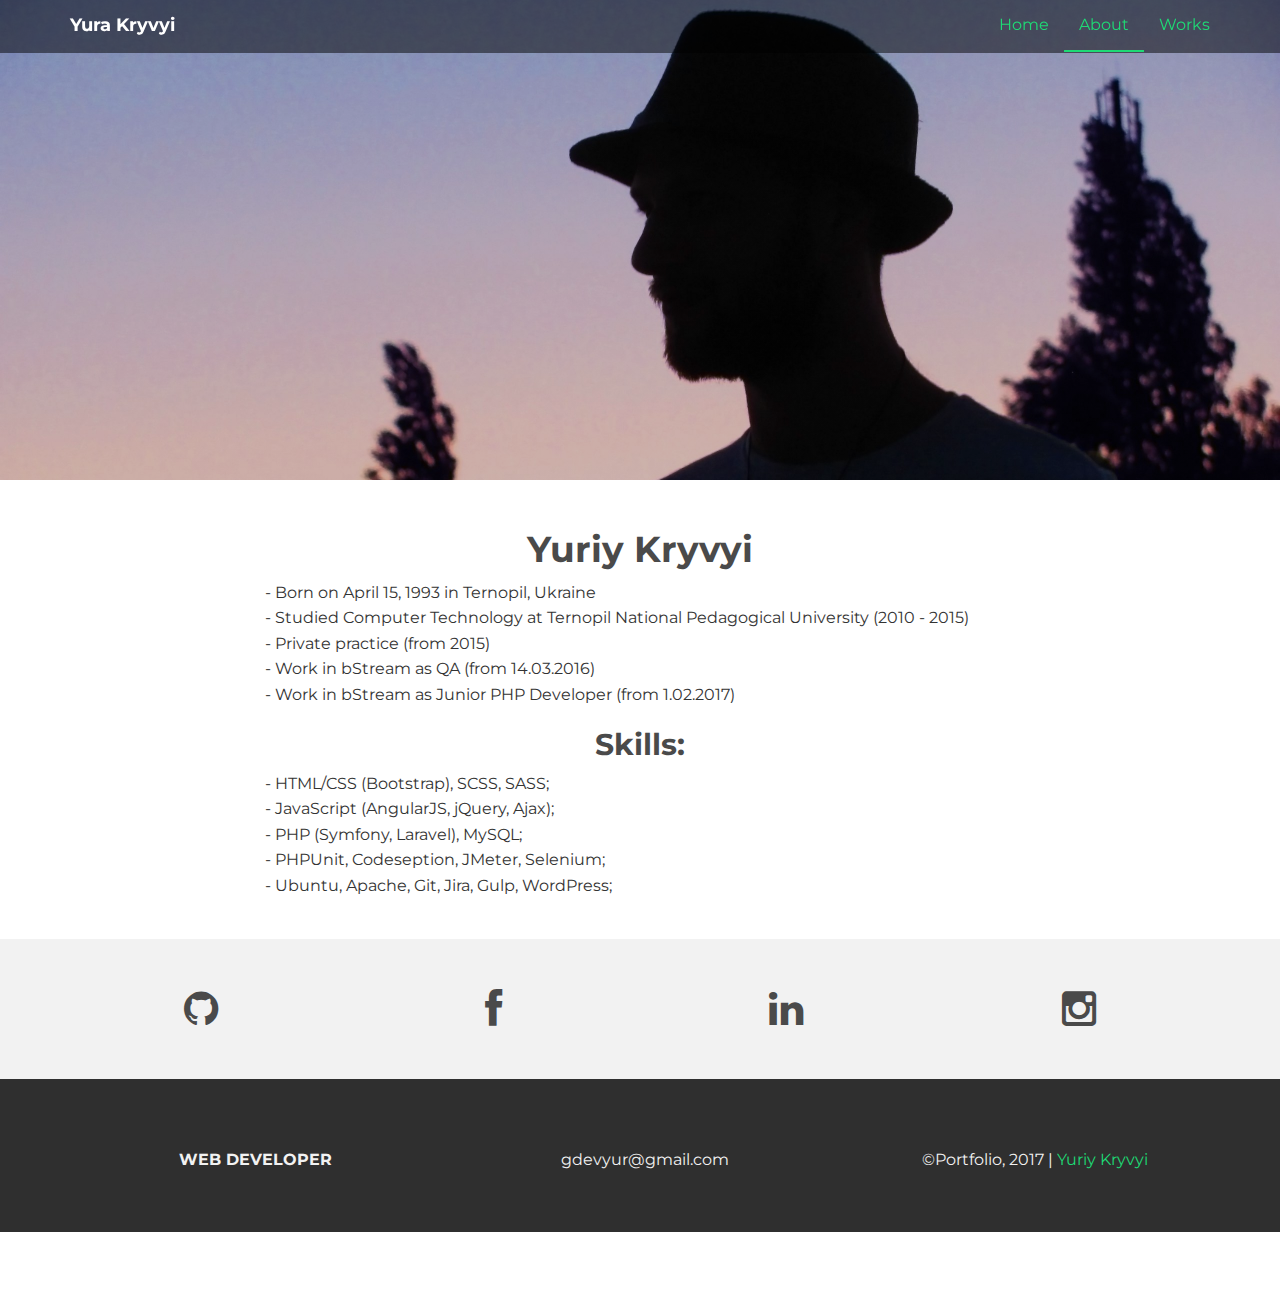
==== about.html @ e837b19e "init commit" ====
<!DOCTYPE html>
<html lang="en">
  <head>
    <meta charset="utf-8">
    <meta http-equiv="X-UA-Compatible" content="IE=edge">
    <meta name="viewport" content="width=device-width, initial-scale=1">
    <meta name="description" content="Portfolio of web developer - Yuriy Kryvyi, about me">
    <meta name="author" content="">
    <!-- <link rel="shortcut icon" href="assets/ico/favicon.ico"> -->

    <title>Yuriy Kryvyi - About me</title>

    <!-- Bootstrap core CSS -->
    <link href="assets/css/bootstrap.css" rel="stylesheet">

    <!-- Custom styles for this template -->
    <link href="assets/css/style.css" rel="stylesheet">
    <link href="assets/css/font-awesome.min.css" rel="stylesheet">

    <!-- Just for debugging purposes. Don't actually copy this line! -->
    <!--[if lt IE 9]><script src="../../assets/js/ie8-responsive-file-warning.js"></script><![endif]-->

    <!-- HTML5 shim and Respond.js IE8 support of HTML5 elements and media queries -->
    <!--[if lt IE 9]>
      <script src="https://oss.maxcdn.com/libs/html5shiv/3.7.0/html5shiv.js"></script>
      <script src="https://oss.maxcdn.com/libs/respond.js/1.4.2/respond.min.js"></script>
    <![endif]-->
  </head>

  <body>

    <!-- Static navbar -->
    <div class="navbar navbar-default navbar-fixed-top" role="navigation">
      <div class="container">
        <div class="navbar-header">
          <button type="button" class="navbar-toggle" data-toggle="collapse" data-target=".navbar-collapse">
            <span class="sr-only">Toggle navigation</span>
            <span class="icon-bar"></span>
            <span class="icon-bar"></span>
            <span class="icon-bar"></span>
          </button>
          <a class="navbar-brand" href="index.html">Yura Kryvyi</a>
        </div>
        <div class="navbar-collapse collapse">
          <ul class="nav navbar-nav navbar-right">
            <li><a href="index.html">Home</a></li>
            <li class="active"><a href="about.html">About</a></li>
            <li><a href="work.html">Works</a></li>
          </ul>
        </div><!--/.nav-collapse -->
      </div>
    </div>


	<div id="aboutwrap">
	    <div class="container">
			<div class="row">
				<div class="col-lg-6 col-lg-offset-3">
				</div>
			</div><! --/row -->
	    </div> <!-- /container -->
	</div><! --/aboutwrap -->
	
	<div class="container">
		<div class="row centered mt mb">
			<div class="col-lg-8 col-lg-offset-2">
				<h1>Yuriy Kryvyi</h1>

				<div class="about-wrapper">
					<p class="info">
						- Born on April 15, 1993 in Ternopil, Ukraine <br>
						- Studied Computer Technology at Ternopil National Pedagogical University (2010 - 2015) <br>
						- Private practice (from 2015) <br>
						- Work in bStream as QA (from 14.03.2016) <br>
						- Work in bStream as Junior PHP Developer (from 1.02.2017) <br>
					</p>

					<h2>
						Skills:
					</h2>

					<p class="info">
						- HTML/CSS (Bootstrap), SCSS, SASS; <br>
						- JavaScript (AngularJS, jQuery, Ajax); <br>
						- PHP (Symfony, Laravel), MySQL; <br>
						- PHPUnit, Codeseption, JMeter, Selenium; <br>
						- Ubuntu, Apache, Git, Jira, Gulp, WordPress;<br>
					</p>
				</div>
				
			</div>

		</div><! --/row -->
	</div><! --/container -->
	
	<div id="social">
		<div class="container">
			<div class="row centered">
				<div class="col-sm-3">
					<a href="https://github.com/georgebent" target="_blank"><i class="fa fa-github"></i></a>
				</div>
				<div class="col-sm-3">
					<a href="https://www.facebook.com/yura.kryvyi" target="_blank"><i class="fa fa-facebook"></i></a>
				</div>
				<div class="col-sm-3">
					<a href="https://www.linkedin.com/in/yuriy-kryvyi-2a3227137" target="_blank"><i class="fa fa-linkedin"></i></a>
				</div>
				<div class="col-sm-3">
					<a href="https://www.instagram.com/georg_bent/" target="_blank"><i class="fa fa-instagram"></i></a>
				</div>
			
			</div><! --/row -->
		</div><! --/container -->
	</div><! --/social -->

	<div id="footerwrap">
		<div class="container">
			<div class="row centered">
				<div class="col-lg-4">
					<p><b>WEB DEVELOPER</b></p>
				</div>
			
				<div class="col-lg-4">
					<p>gdevyur@gmail.com</p>
				</div>
				<div class="col-lg-4">
					<p>©Portfolio, 2017 | <a href="index.html">Yuriy Kryvyi</a></p>
				</div>
			</div>
		</div>
	</div><! --/footerwrap -->
	


    <!-- Bootstrap core JavaScript
    ================================================== -->
    <!-- Placed at the end of the document so the pages load faster -->
    <script src="https://ajax.googleapis.com/ajax/libs/jquery/1.11.0/jquery.min.js"></script>
    <script src="assets/js/bootstrap.min.js"></script>
  </body>
</html>
---- assets/css/style.css ----
/*
 * Author: Carlos Alvarez
 * URL: http://Alvarez.is
 *
 * Project Name: NYC Design
 * Version: 1.0
 * Date: 04-20-2014
 * URL: 
 */


/* ==========================================================================
   Base Styles, Bootstrap Modifications & Fonts Import
   ========================================================================== */

@import url(http://fonts.googleapis.com/css?family=Montserrat:400,700);


::-moz-selection {
    background: #f2c2c9;
    color: #a4003a;
    text-shadow: none;
}

::selection {
    background: #16a085;
    color: #a4003a;
    text-shadow: none;
}

/*
 * A better looking default horizontal rule
 */

 hr {
    display: block;
    height: 1px;
    border: 0;
    border-top: 1px solid #ccc;
    margin: 1em 0;
    padding: 0;
}

.centered {
	text-align: center
}

.mt {
	margin-top: 30px;
}

.mb {
	margin-bottom: 30px;
}

.img-portfolio {
	display: inline-block;
	height: 150px;
}

.about-wrapper .info {
	text-align: left;
	line-height: 1.6
}

/* ==========================================================================
   General styles
   ========================================================================== */


body {
    font-family: 'Montserrat', sans-serif;
    font-weight: 400;
    font-size: 16px;

    -webkit-font-smoothing: antialiased;
    -webkit-overflow-scrolling: touch;
}

h1, h2, h3, h4, h5, h6 {
	font-weight: 700;
    color: #4a4a4a;
}

a {
	color: #1eda75;
}

a:hover {
	color: #bbb;
}

.navbar-brand {
	font-weight: 700;
}

.navbar-default .navbar-brand {
	color: #ffffff;
}

.navbar-default .navbar-brand:hover {
	color: #bbb;
}

.navbar-default {
    background-color: rgba(0, 0, 0, 0.5);
	border-color: transparent;
}

.navbar-default .navbar-nav > .active > a, .navbar-default .navbar-nav > .active > a:hover, .navbar-default .navbar-nav > .active > a:focus {
	color: #1eda75;
	background-color: transparent;
	border-bottom: 2px solid #1eda75
}

.navbar-default .navbar-nav > li > a {
	color: #1eda75;
}

.portfolio-in-works {
	margin-top: 50px;
}

.gallery p {
	margin: 10px 0;
}

/* ==========================================================================
   Wrap Sections
   ========================================================================== */

#headerwrap {
	background: linear-gradient( rgba(0, 0, 0, 0.5), rgba(0, 0, 0, 0.5) ), url(../img/me.jpg) no-repeat center top;
	margin-top: -70px;
	padding-top: 250px;
	text-align:center;
	background-position: center center;
	min-height: 650px;
	width: 100%;
	
    -webkit-background-size: 100%;
    -moz-background-size: 100%;
    -o-background-size: 100%;
    background-size: 100%;

    -webkit-background-size: cover;
    -moz-background-size: cover;
    -o-background-size: cover;
    background-size: cover;
}

#headerwrap h1 {
	color:#ffffff;
	padding-top: 10px;
	padding-bottom: 20px;
	letter-spacing: 4px;
	font-size: 80px;
	font-weight: bold;
}

#headerwrap h4 {
	font-weight: 400;
	color: #ffffff
}

#social {
	padding-top: 50px;
	padding-bottom: 50px;
	background-color: #f2f2f2;
}

#social i {
	font-size: 40px;
	color: #4a4a4a
}

#social i:hover {
	color: #1abc9c
}

#footerwrap {
	padding-top: 70px;
	padding-bottom: 50px;
	background-color: #2f2f2f;
}

#footerwrap p {
	color: #f2f2f2;
	margin-left: 10px;
}

#workwrap {	
	background: url(../img/work.jpg) no-repeat center top;
	margin-top: -70px;
	padding-top: 250px;
	text-align:center;
	background-attachment: relative;
	background-position: center center;
	min-height: 650px;
	width: 100%;
	
    -webkit-background-size: 100%;
    -moz-background-size: 100%;
    -o-background-size: 100%;
    background-size: 100%;

    -webkit-background-size: cover;
    -moz-background-size: cover;
    -o-background-size: cover;
    background-size: cover;
}

#workwrap h1 {
	color:#ffffff;
	padding-top: 10px;
	padding-bottom: 20px;
	letter-spacing: 4px;
	font-size: 80px;
	font-weight: bold;
}

#workwrap h4 {
	font-weight: 400;
	color: #ffffff
}

#aboutwrap {	
	background: linear-gradient( rgba(0, 0, 0, 0.2), rgba(0, 0, 0, 0.2) ), url(../img/me.jpg) no-repeat center top;
	margin-top: -70px;
	padding-top: 250px;
	text-align:center;
	background-attachment: relative;
	background-position: center top;
	min-height: 550px;
	width: 100%;
	
    -webkit-background-size: 100%;
    -moz-background-size: 100%;
    -o-background-size: 100%;
    background-size: 100%;

    -webkit-background-size: cover;
    -moz-background-size: cover;
    -o-background-size: cover;
    background-size: cover;
}




/* Gallery */
.gallery {
	margin-top: 30px;
}

.gallery img:hover {
	opacity: 0.4;
}
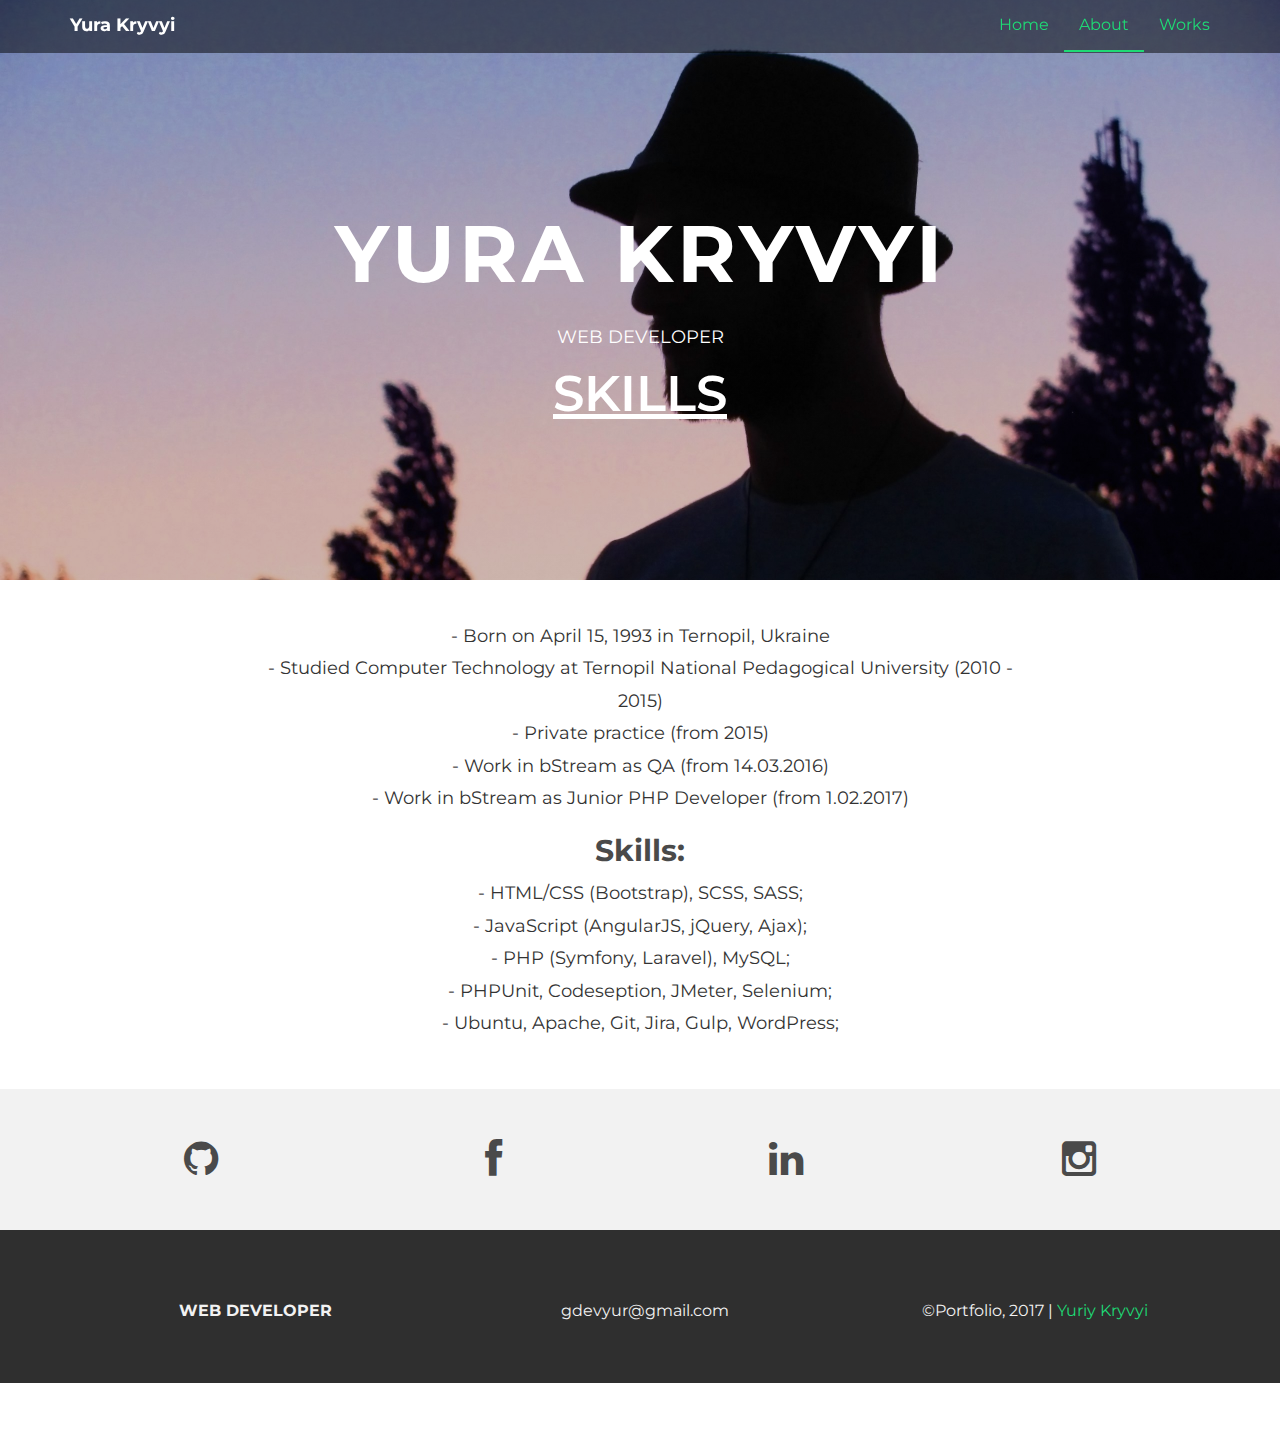
==== commit 66ec8de2: "Fixes template" ====
--- a/about.html
+++ b/about.html
@@ -55,7 +55,10 @@
 	<div id="aboutwrap">
 	    <div class="container">
 			<div class="row">
-				<div class="col-lg-6 col-lg-offset-3">
+				<div class="col-lg-8 col-lg-offset-2">
+					<h1>YURA KRYVYI</h1>
+					<h4>WEB DEVELOPER</h4>
+					<a href="#skills">SKILLS</a>
 				</div>
 			</div><! --/row -->
 	    </div> <!-- /container -->
@@ -64,8 +67,6 @@
 	<div class="container">
 		<div class="row centered mt mb">
 			<div class="col-lg-8 col-lg-offset-2">
-				<h1>Yuriy Kryvyi</h1>
-
 				<div class="about-wrapper">
 					<p class="info">
 						- Born on April 15, 1993 in Ternopil, Ukraine <br>
@@ -75,7 +76,7 @@
 						- Work in bStream as Junior PHP Developer (from 1.02.2017) <br>
 					</p>
 
-					<h2>
+					<h2 id="skills">
 						Skills:
 					</h2>
 
@@ -96,16 +97,16 @@
 	<div id="social">
 		<div class="container">
 			<div class="row centered">
-				<div class="col-sm-3">
+				<div class="col-xs-3">
 					<a href="https://github.com/georgebent" target="_blank"><i class="fa fa-github"></i></a>
 				</div>
-				<div class="col-sm-3">
+				<div class="col-xs-3">
 					<a href="https://www.facebook.com/yura.kryvyi" target="_blank"><i class="fa fa-facebook"></i></a>
 				</div>
-				<div class="col-sm-3">
+				<div class="col-xs-3">
 					<a href="https://www.linkedin.com/in/yuriy-kryvyi-2a3227137" target="_blank"><i class="fa fa-linkedin"></i></a>
 				</div>
-				<div class="col-sm-3">
+				<div class="col-xs-3">
 					<a href="https://www.instagram.com/georg_bent/" target="_blank"><i class="fa fa-instagram"></i></a>
 				</div>
 			
--- a/assets/css/style.css
+++ b/assets/css/style.css
@@ -53,15 +53,7 @@
 	margin-bottom: 30px;
 }
 
-.img-portfolio {
-	display: inline-block;
-	height: 150px;
-}
-
-.about-wrapper .info {
-	text-align: left;
-	line-height: 1.6
-}
+
 
 /* ==========================================================================
    General styles
@@ -117,12 +109,28 @@
 	color: #1eda75;
 }
 
+.navbar-default .navbar-nav > li > a:hover {
+	color: #4ca25b;
+}
+
 .portfolio-in-works {
 	margin-top: 50px;
 }
 
 .gallery p {
 	margin: 10px 0;
+}
+
+.img-portfolio {
+	display: inline-block;
+	height: 150px;
+}
+
+.about-wrapper .info {
+	text-align: center;
+    font-size: 18px;
+    line-height: 1.8;
+    margin: 10px 0 20px;
 }
 
 /* ==========================================================================
@@ -136,6 +144,10 @@
 	text-align:center;
 	background-position: center center;
 	min-height: 650px;
+	background-attachment: fixed;
+    background-position: center;
+    background-repeat: no-repeat;
+    background-size: cover;
 	width: 100%;
 	
     -webkit-background-size: 100%;
@@ -149,7 +161,7 @@
     background-size: cover;
 }
 
-#headerwrap h1 {
+#headerwrap h1, #aboutwrap h1 {
 	color:#ffffff;
 	padding-top: 10px;
 	padding-bottom: 20px;
@@ -158,9 +170,19 @@
 	font-weight: bold;
 }
 
-#headerwrap h4 {
+#headerwrap h4, #aboutwrap h4 {
 	font-weight: 400;
 	color: #ffffff
+}
+
+#aboutwrap a {
+	font-weight: 600;
+	font-size: 50px;
+	color: #ffffff;
+    text-decoration: underline;
+}
+#aboutwrap a:hover {
+	color: #68d676;
 }
 
 #social {
@@ -187,6 +209,12 @@
 #footerwrap p {
 	color: #f2f2f2;
 	margin-left: 10px;
+}
+
+.footer-on-works {
+    position: absolute;		
+    width: 100%;
+    bottom: 0px;
 }
 
 #workwrap {	
@@ -229,9 +257,11 @@
 	margin-top: -70px;
 	padding-top: 250px;
 	text-align:center;
-	background-attachment: relative;
-	background-position: center top;
-	min-height: 550px;
+	background-attachment: fixed;
+    background-position: center;
+    background-repeat: no-repeat;
+    background-size: cover;
+	min-height: 650px;
 	width: 100%;
 	
     -webkit-background-size: 100%;
